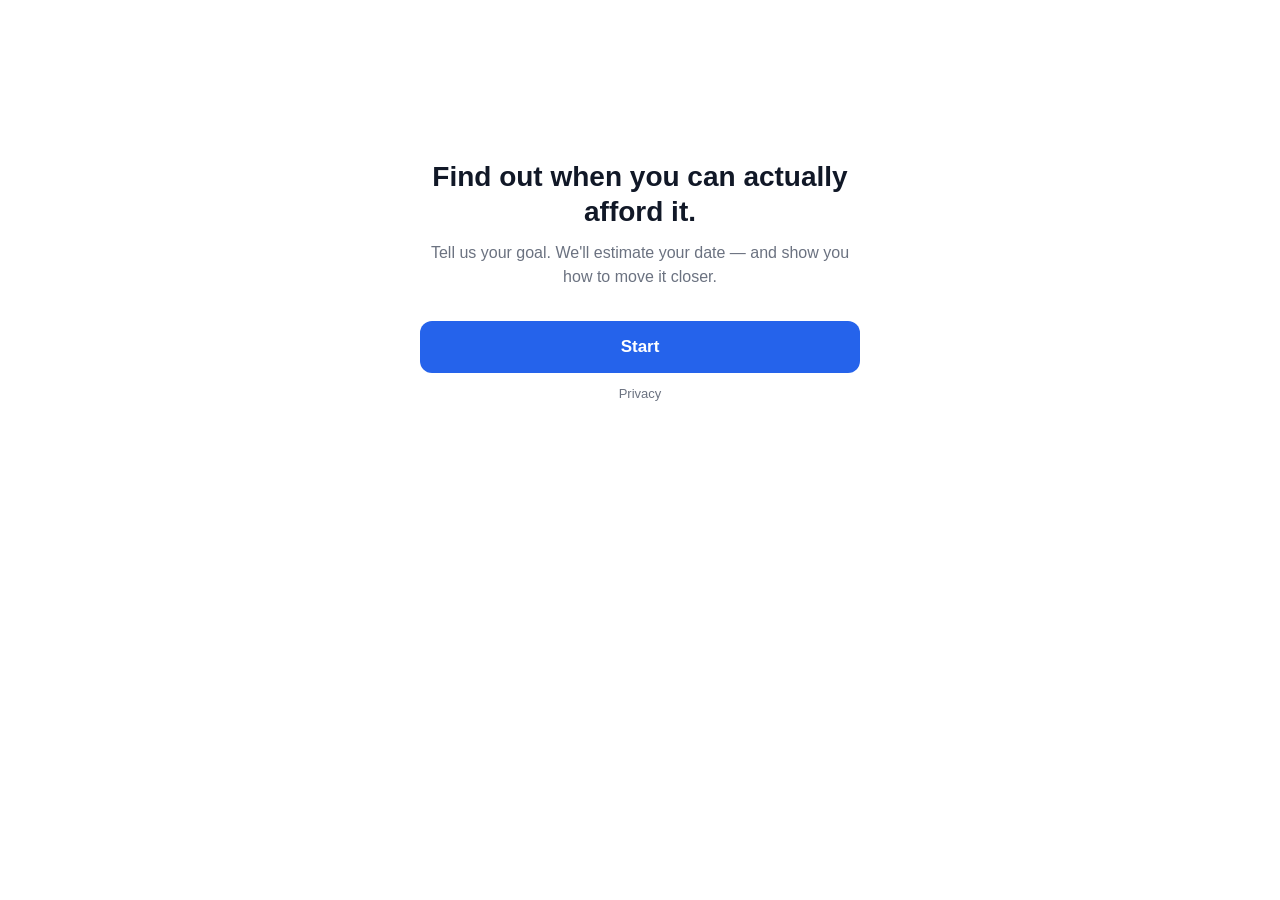
==== index.html @ d9a48b0c "Initial release" ====
<!DOCTYPE html>
<html lang="en">
<head>
<meta charset="UTF-8">
<meta name="viewport" content="width=device-width, initial-scale=1.0">
<title>Goal Planner — Find out when you can afford it</title>
<meta name="description" content="Tell us your goal. We'll estimate your date — and show you how to move it closer.">

<!-- og:url is a placeholder — replace with the real deployed URL. -->
<meta property="og:type" content="website">
<meta property="og:url" content="https://goalplanner.app/">
<meta property="og:title" content="Goal Planner — Find out when you can actually afford it">
<meta property="og:description" content="Tell us your goal. We'll estimate your date — and show you how to move it closer.">
<meta property="og:image" content="assets/og-image.png">
<meta name="twitter:card" content="summary_large_image">
<meta name="twitter:title" content="Goal Planner — Find out when you can actually afford it">
<meta name="twitter:description" content="Tell us your goal. We'll estimate your date — and show you how to move it closer.">
<meta name="twitter:image" content="assets/og-image.png">

<link rel="stylesheet" href="css/style.css">
</head>
<body>
<div class="app-shell">

  <!-- Step 0: Landing -->
  <section id="step-0" class="step is-active" data-step="0">
    <div class="landing">
      <h1>Find out when you can actually afford it.</h1>
      <p class="sub-line">Tell us your goal. We'll estimate your date — and show you how to move it closer.</p>
      <button type="button" class="btn btn-primary" id="start-btn">Start</button>
    </div>
  </section>

  <!-- Step 1: Goal -->
  <section id="step-1" class="step" data-step="1">
    <button type="button" class="btn-back" data-back>&larr; Back</button>
    <h2>What do you want?</h2>

    <label for="goal-name">Goal</label>
    <input type="text" id="goal-name" placeholder="e.g. A new car" autocomplete="off">

    <div class="chip-row" id="preset-chips">
      <button type="button" class="chip" data-preset="Car" data-cost="800000">Car</button>
      <button type="button" class="chip" data-preset="Bike" data-cost="80000">Bike</button>
      <button type="button" class="chip" data-preset="Trip" data-cost="150000">Trip</button>
      <button type="button" class="chip" data-preset="Wedding" data-cost="1500000">Wedding</button>
      <button type="button" class="chip" data-preset="House down payment" data-cost="1000000">House down payment</button>
      <button type="button" class="chip" data-preset="" data-cost="">Custom</button>
    </div>

    <label for="goal-cost">Estimated cost</label>
    <div class="input-prefix">
      <span class="prefix">₹</span>
      <input type="number" id="goal-cost" inputmode="numeric" min="0" placeholder="0">
    </div>

    <p class="field-error" id="goal-error" hidden></p>

    <button type="button" class="btn btn-primary" id="to-step-2">Next</button>
  </section>

  <!-- Step 2: Finances -->
  <section id="step-2" class="step" data-step="2">
    <button type="button" class="btn-back" data-back>&larr; Back</button>
    <h2>Your finances</h2>

    <label for="current-savings">Saved so far</label>
    <div class="input-prefix">
      <span class="prefix">₹</span>
      <input type="number" id="current-savings" inputmode="numeric" min="0" placeholder="0">
    </div>

    <label for="monthly-income">Monthly take-home income</label>
    <div class="input-prefix">
      <span class="prefix">₹</span>
      <input type="number" id="monthly-income" inputmode="numeric" min="0" placeholder="0">
    </div>

    <label for="monthly-expenses">Monthly expenses</label>
    <div class="input-prefix">
      <span class="prefix">₹</span>
      <input type="number" id="monthly-expenses" inputmode="numeric" min="0" placeholder="0">
    </div>
    <p class="helper-text">
      Not sure? A common starting point is 70% of income
      <button type="button" class="btn-link" id="fill-70">Use 70%</button>
    </p>

    <details class="target-date-section" id="target-date-details">
      <summary>I have a target date</summary>
      <div class="target-date-fields">
        <label for="target-month">Month</label>
        <select id="target-month">
          <option value="1">January</option>
          <option value="2">February</option>
          <option value="3">March</option>
          <option value="4">April</option>
          <option value="5">May</option>
          <option value="6">June</option>
          <option value="7">July</option>
          <option value="8">August</option>
          <option value="9">September</option>
          <option value="10">October</option>
          <option value="11">November</option>
          <option value="12">December</option>
        </select>

        <label for="target-year">Year</label>
        <input type="number" id="target-year" inputmode="numeric" placeholder="2027">
      </div>
    </details>

    <p class="field-error" id="finances-error" hidden></p>

    <button type="button" class="btn btn-primary" id="to-step-3">See my date</button>
  </section>

  <!-- Step 3: Reveal -->
  <section id="step-3" class="step" data-step="3">
    <button type="button" class="btn-back" data-back>&larr; Back</button>
    <h2 class="sr-only">Your result</h2>

    <div class="reveal">
      <div aria-live="polite">
        <p class="reveal-eyebrow" id="reveal-eyebrow">At your current pace</p>
        <p class="reveal-headline" id="reveal-headline">—</p>
        <p class="reveal-subline" id="reveal-subline" hidden></p>

        <p class="reveal-unreachable-msg" id="reveal-unreachable-msg" hidden>Move the sliders to see what would make this possible.</p>

        <p class="reveal-gap-sentence" id="reveal-gap-sentence"></p>
      </div>

      <div class="whatif-sliders">
        <div class="slider-group">
          <label for="savings-slider">Monthly savings <span class="slider-value" id="savings-slider-value"></span></label>
          <input type="range" id="savings-slider" min="0" max="0" step="500" value="0">
        </div>

        <div class="slider-group">
          <label for="goal-slider">Goal amount <span class="slider-value" id="goal-slider-value"></span></label>
          <input type="range" id="goal-slider" min="-30" max="30" step="1" value="0">
        </div>
      </div>

      <div class="preset-row" id="preset-row">
        <button type="button" class="preset-btn" data-preset="current">Current</button>
        <button type="button" class="preset-btn" data-preset="faster">Faster</button>
        <button type="button" class="preset-btn" data-preset="aggressive">Aggressive</button>
      </div>

      <div class="share-row">
        <button type="button" class="btn btn-secondary" id="share-btn">Share this result</button>
      </div>

      <p class="disclaimer">Estimates based on the numbers you entered. Not financial advice.</p>

      <div class="retention-card" id="retention-card">
        <div class="retention-prompt" id="retention-prompt">
          <p class="retention-question">Want a monthly update on this date?</p>
          <form class="retention-form" id="retention-form">
            <input type="email" id="retention-email" placeholder="you@example.com" required aria-label="Email address">
            <button type="submit" class="btn-retention" id="retention-submit">Yes</button>
          </form>
        </div>
        <p class="retention-thankyou" id="retention-thankyou" hidden>Thanks — we'll keep you posted.</p>
      </div>
    </div>
  </section>

  <footer class="app-footer">
    <a href="privacy.html">Privacy</a>
  </footer>

  <!-- Share card panel -->
  <div class="share-panel" id="share-panel" hidden>
    <div class="share-panel-inner">
      <img id="share-card-preview" class="share-card-preview" alt="Shareable result card">
      <div class="share-panel-actions">
        <a id="share-whatsapp-link" class="btn btn-primary" target="_blank" rel="noopener">Share on WhatsApp</a>
        <button type="button" class="btn btn-secondary" id="share-copy-link-btn">Copy link</button>
        <a id="share-download-link" class="btn btn-secondary" download="goal-planner-result.png">Download PNG</a>
        <button type="button" class="btn-link" id="share-close-btn">Close</button>
      </div>
    </div>
  </div>

</div>

<script type="module" src="js/app.js"></script>
</body>
</html>
---- css/style.css ----
:root {
  --accent: #2563eb;
  --accent-dark: #1d4ed8;
  --text: #111827;
  --text-muted: #6b7280;
  --border: #d1d5db;
  --bg: #ffffff;
  --error: #dc2626;
  --font: -apple-system, BlinkMacSystemFont, "Segoe UI", Roboto, Helvetica, Arial, sans-serif;
}

* {
  box-sizing: border-box;
}

html,
body {
  margin: 0;
  padding: 0;
}

body {
  font-family: var(--font);
  color: var(--text);
  background: var(--bg);
  line-height: 1.5;
}

.app-shell {
  max-width: 480px;
  margin: 0 auto;
  padding: 24px 20px 40px;
  min-height: 100vh;
}

.step {
  display: none;
}

.step.is-active {
  display: block;
}

h1 {
  font-size: 1.75rem;
  line-height: 1.25;
  margin: 0 0 12px;
}

h2 {
  font-size: 1.375rem;
  margin: 0 0 20px;
}

.landing {
  padding-top: 15vh;
  text-align: center;
}

.sub-line {
  color: var(--text-muted);
  margin: 0 0 32px;
  font-size: 1rem;
}

label {
  display: block;
  font-weight: 600;
  font-size: 0.9375rem;
  margin: 20px 0 8px;
}

input[type="text"],
input[type="number"],
select {
  width: 100%;
  min-height: 48px;
  padding: 12px 14px;
  font-size: 1rem;
  border: 1px solid var(--border);
  border-radius: 10px;
  font-family: inherit;
  background: var(--bg);
  color: var(--text);
}

input:focus,
select:focus {
  outline: none;
  border-color: var(--accent);
  box-shadow: 0 0 0 3px rgba(37, 99, 235, 0.15);
}

.input-prefix {
  position: relative;
  display: flex;
  align-items: center;
}

.input-prefix .prefix {
  position: absolute;
  left: 14px;
  color: var(--text-muted);
  font-size: 1rem;
  pointer-events: none;
}

.input-prefix input {
  padding-left: 30px;
}

.btn {
  display: flex;
  align-items: center;
  justify-content: center;
  width: 100%;
  min-height: 52px;
  border: none;
  border-radius: 12px;
  font-size: 1.0625rem;
  font-weight: 600;
  font-family: inherit;
  cursor: pointer;
  text-decoration: none;
  box-sizing: border-box;
}

.btn-primary {
  background: var(--accent);
  color: #ffffff;
  margin-top: 28px;
}

.btn-primary:active {
  background: var(--accent-dark);
}

.btn-secondary {
  background: #eff6ff;
  color: var(--accent);
}

.btn-secondary:active {
  background: #dbeafe;
}

.btn-back {
  display: inline-flex;
  align-items: center;
  background: none;
  border: none;
  color: var(--text-muted);
  font-size: 0.9375rem;
  font-family: inherit;
  padding: 8px 0;
  margin-bottom: 8px;
  min-height: 44px;
  cursor: pointer;
  text-decoration: none;
}

.btn-link {
  background: none;
  border: none;
  color: var(--accent);
  font-weight: 600;
  font-family: inherit;
  font-size: inherit;
  padding: 0;
  margin-left: 4px;
  cursor: pointer;
  min-height: 44px;
}

.chip-row {
  display: flex;
  flex-wrap: wrap;
  gap: 8px;
  margin: 12px 0 4px;
}

.chip {
  min-height: 44px;
  padding: 0 16px;
  border: 1px solid var(--border);
  border-radius: 999px;
  background: var(--bg);
  color: var(--text);
  font-family: inherit;
  font-size: 0.9375rem;
  cursor: pointer;
}

.chip:active {
  background: #eff6ff;
  border-color: var(--accent);
}

.helper-text {
  color: var(--text-muted);
  font-size: 0.875rem;
  margin: 8px 0 0;
}

.target-date-section {
  margin-top: 24px;
  border-top: 1px solid var(--border);
  padding-top: 16px;
}

.target-date-section summary {
  cursor: pointer;
  font-weight: 600;
  min-height: 44px;
  display: flex;
  align-items: center;
}

.target-date-fields {
  display: flex;
  flex-wrap: wrap;
  align-items: center;
  gap: 8px 12px;
  margin-top: 12px;
}

.target-date-fields label {
  margin: 0;
  font-weight: 500;
}

.target-date-fields select,
.target-date-fields input {
  flex: 1;
  min-width: 100px;
}

.field-error {
  color: var(--error);
  font-size: 0.875rem;
  margin: 16px 0 0;
}

/* Reveal screen */

.reveal-eyebrow {
  color: var(--text-muted);
  font-size: 0.9375rem;
  font-weight: 600;
  margin: 8px 0 4px;
}

.reveal-headline {
  font-size: 2.5rem;
  line-height: 1.15;
  font-weight: 800;
  margin: 0 0 16px;
}

@keyframes reveal-pulse {
  0% { opacity: 0.45; transform: translateY(3px); }
  100% { opacity: 1; transform: translateY(0); }
}

.reveal-headline.pulse {
  animation: reveal-pulse 0.2s ease-out;
}

.reveal-subline {
  font-size: 1rem;
  color: var(--text-muted);
  margin: -8px 0 16px;
}

.reveal-unreachable-msg {
  background: #fef3c7;
  color: #92400e;
  border-radius: 10px;
  padding: 12px 14px;
  font-size: 0.9375rem;
  font-weight: 600;
  margin: 0 0 16px;
}

.reveal-gap-sentence {
  font-size: 1.0625rem;
  margin: 0 0 28px;
}

.whatif-sliders {
  border-top: 1px solid var(--border);
  padding-top: 20px;
}

.slider-group {
  margin-bottom: 24px;
}

.slider-group label {
  display: flex;
  justify-content: space-between;
  align-items: baseline;
  margin: 0 0 10px;
}

.slider-value {
  font-weight: 700;
  color: var(--accent);
}

input[type="range"] {
  width: 100%;
  height: 44px;
  margin: 0;
  accent-color: var(--accent);
  cursor: pointer;
}

input[type="range"]:focus-visible {
  outline: 3px solid var(--accent);
  outline-offset: 4px;
  border-radius: 8px;
}

.preset-row {
  display: flex;
  gap: 8px;
  margin: 4px 0 28px;
}

.preset-btn {
  flex: 1;
  min-height: 44px;
  border: 1px solid var(--border);
  border-radius: 10px;
  background: var(--bg);
  color: var(--text);
  font-family: inherit;
  font-size: 0.9375rem;
  font-weight: 600;
  cursor: pointer;
}

.preset-btn:active {
  background: #eff6ff;
  border-color: var(--accent);
}

.disclaimer {
  color: var(--text-muted);
  font-size: 0.8125rem;
  text-align: center;
  margin: 0;
}

.share-row {
  margin: 0 0 20px;
}

.share-panel {
  position: fixed;
  inset: 0;
  background: rgba(17, 24, 39, 0.6);
  display: flex;
  align-items: center;
  justify-content: center;
  padding: 24px;
  z-index: 50;
}

.share-panel[hidden] {
  display: none;
}

.share-panel-inner {
  width: 100%;
  max-width: 320px;
  display: flex;
  flex-direction: column;
  align-items: center;
}

.share-card-preview {
  width: 100%;
  max-width: 260px;
  border-radius: 16px;
  box-shadow: 0 12px 32px rgba(0, 0, 0, 0.35);
  margin-bottom: 20px;
}

.share-panel-actions {
  display: flex;
  flex-direction: column;
  gap: 10px;
  width: 100%;
}

.share-panel-actions .btn-link {
  align-self: center;
}

.retention-card {
  margin-top: 32px;
  padding-top: 20px;
  border-top: 1px solid var(--border);
  text-align: center;
}

.retention-question {
  color: var(--text-muted);
  font-size: 0.875rem;
  margin: 0 0 10px;
}

.retention-form {
  display: flex;
  gap: 8px;
}

.retention-form input[type="email"] {
  flex: 1;
  min-height: 44px;
  padding: 10px 12px;
  font-size: 0.9375rem;
  border: 1px solid var(--border);
  border-radius: 8px;
  font-family: inherit;
  background: var(--bg);
  color: var(--text);
}

.btn-retention {
  min-height: 44px;
  padding: 0 20px;
  border: none;
  border-radius: 8px;
  background: var(--accent);
  color: #ffffff;
  font-family: inherit;
  font-size: 0.9375rem;
  font-weight: 600;
  cursor: pointer;
}

.retention-thankyou {
  color: var(--text-muted);
  font-size: 0.875rem;
  margin: 0;
}

/* Static pages (privacy) */

.static-page h2 {
  font-size: 1.125rem;
  margin: 28px 0 12px;
}

.static-page p {
  margin: 0 0 12px;
}

.static-page a {
  color: var(--accent);
}

.privacy-list {
  margin: 0 0 12px;
  padding-left: 20px;
}

.privacy-list li {
  margin-bottom: 14px;
}

/* Footer */

.app-footer {
  max-width: 480px;
  margin: 0 auto;
  padding: 8px 20px 32px;
  text-align: center;
}

.app-footer a {
  color: var(--text-muted);
  font-size: 0.8125rem;
  text-decoration: none;
}

.app-footer a:active {
  color: var(--accent);
}

/* Screen-reader-only content: keeps heading structure without changing the visual design */

.sr-only {
  position: absolute;
  width: 1px;
  height: 1px;
  padding: 0;
  margin: -1px;
  overflow: hidden;
  clip: rect(0, 0, 0, 0);
  white-space: nowrap;
  border: 0;
}
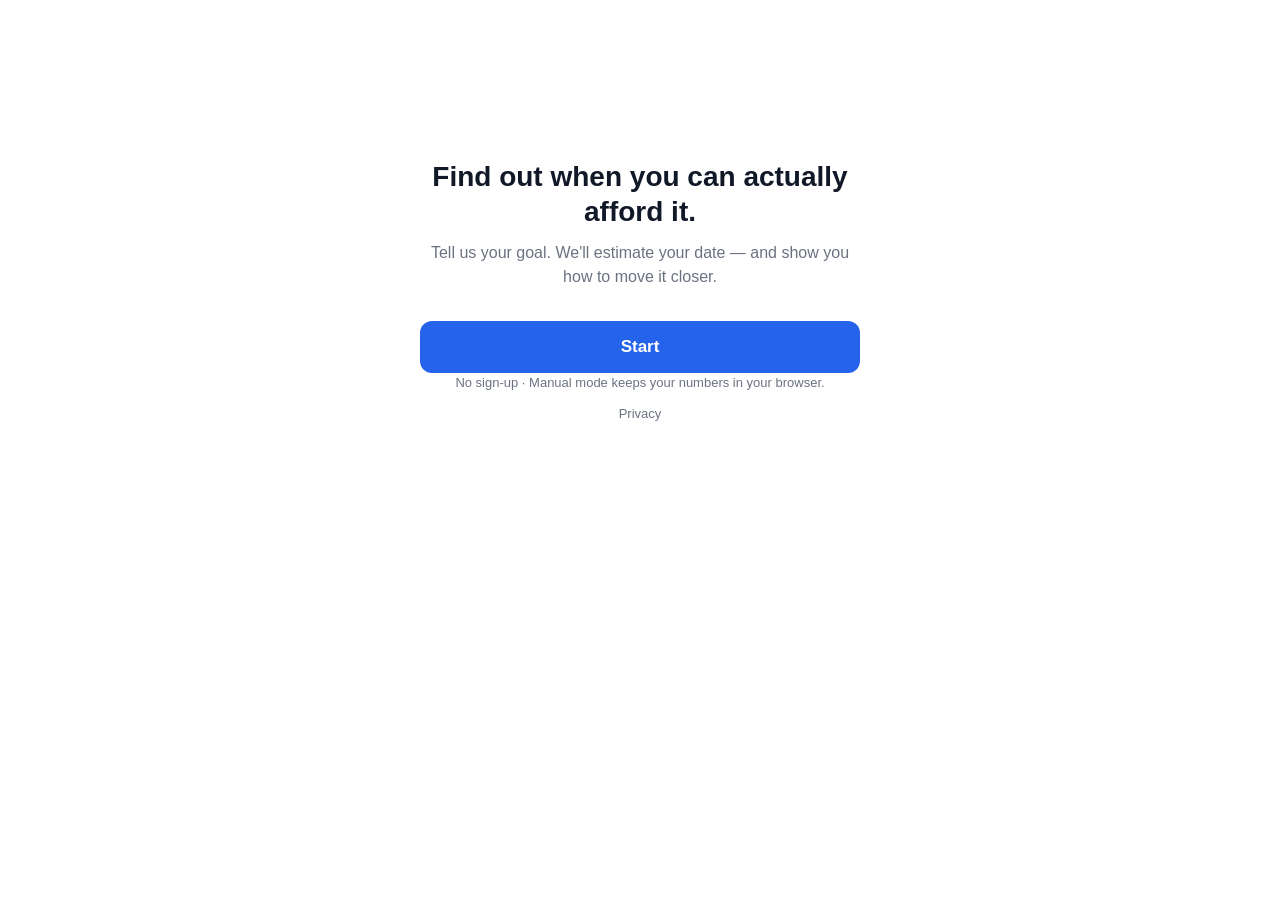
==== commit d337e9cf: "docs: add AI privacy disclosure and landing reassurance" ====
--- a/index.html
+++ b/index.html
@@ -28,35 +28,49 @@
       <h1>Find out when you can actually afford it.</h1>
       <p class="sub-line">Tell us your goal. We'll estimate your date — and show you how to move it closer.</p>
       <button type="button" class="btn btn-primary" id="start-btn">Start</button>
+      <p class="disclaimer landing-reassurance">No sign-up · Manual mode keeps your numbers in your browser.</p>
     </div>
   </section>
 
   <!-- Step 1: Goal -->
   <section id="step-1" class="step" data-step="1">
     <button type="button" class="btn-back" data-back>&larr; Back</button>
-    <h2>What do you want?</h2>
-
-    <label for="goal-name">Goal</label>
-    <input type="text" id="goal-name" placeholder="e.g. A new car" autocomplete="off">
-
-    <div class="chip-row" id="preset-chips">
-      <button type="button" class="chip" data-preset="Car" data-cost="800000">Car</button>
-      <button type="button" class="chip" data-preset="Bike" data-cost="80000">Bike</button>
-      <button type="button" class="chip" data-preset="Trip" data-cost="150000">Trip</button>
-      <button type="button" class="chip" data-preset="Wedding" data-cost="1500000">Wedding</button>
-      <button type="button" class="chip" data-preset="House down payment" data-cost="1000000">House down payment</button>
-      <button type="button" class="chip" data-preset="" data-cost="">Custom</button>
-    </div>
-
-    <label for="goal-cost">Estimated cost</label>
-    <div class="input-prefix">
-      <span class="prefix">₹</span>
-      <input type="number" id="goal-cost" inputmode="numeric" min="0" placeholder="0">
-    </div>
-
-    <p class="field-error" id="goal-error" hidden></p>
-
-    <button type="button" class="btn btn-primary" id="to-step-2">Next</button>
+
+    <!-- AI free-text goal entry (V1/B1) — shown only when PARSE_ENABLED is true -->
+    <div class="ai-goal-entry" id="ai-goal-entry" hidden>
+      <h2>Tell us your goal</h2>
+      <label for="ai-goal-text">What do you want?</label>
+      <textarea id="ai-goal-text" maxlength="300" rows="3" placeholder="e.g. I want to buy a bike in about 2 years"></textarea>
+      <p class="field-error" id="ai-goal-error" hidden></p>
+      <button type="button" class="btn btn-primary" id="ai-parse-btn">Continue</button>
+      <button type="button" class="btn-link" id="ai-manual-link">Enter details manually</button>
+    </div>
+
+    <div id="manual-goal-fields">
+      <h2>What do you want?</h2>
+
+      <label for="goal-name">Goal</label>
+      <input type="text" id="goal-name" placeholder="e.g. A new car" autocomplete="off">
+
+      <div class="chip-row" id="preset-chips">
+        <button type="button" class="chip" data-preset="Car" data-cost="800000">Car</button>
+        <button type="button" class="chip" data-preset="Bike" data-cost="80000">Bike</button>
+        <button type="button" class="chip" data-preset="Trip" data-cost="150000">Trip</button>
+        <button type="button" class="chip" data-preset="Wedding" data-cost="1500000">Wedding</button>
+        <button type="button" class="chip" data-preset="House down payment" data-cost="1000000">House down payment</button>
+        <button type="button" class="chip" data-preset="" data-cost="">Custom</button>
+      </div>
+
+      <label for="goal-cost">Estimated cost</label>
+      <div class="input-prefix">
+        <span class="prefix">₹</span>
+        <input type="number" id="goal-cost" inputmode="numeric" min="0" placeholder="0">
+      </div>
+
+      <p class="field-error" id="goal-error" hidden></p>
+
+      <button type="button" class="btn btn-primary" id="to-step-2">Next</button>
+    </div>
   </section>
 
   <!-- Step 2: Finances -->
--- a/css/style.css
+++ b/css/style.css
@@ -63,6 +63,10 @@
   font-size: 1rem;
 }
 
+.landing-reassurance {
+  margin-top: 16px;
+}
+
 label {
   display: block;
   font-weight: 600;
@@ -238,6 +242,34 @@
 .field-error {
   color: var(--error);
   font-size: 0.875rem;
+  margin: 16px 0 0;
+}
+
+/* AI free-text goal entry (V1/B1) */
+
+.ai-goal-entry textarea {
+  width: 100%;
+  min-height: 96px;
+  padding: 12px 14px;
+  font-size: 1rem;
+  border: 1px solid var(--border);
+  border-radius: 10px;
+  font-family: inherit;
+  background: var(--bg);
+  color: var(--text);
+  resize: vertical;
+}
+
+.ai-goal-entry textarea:focus {
+  outline: none;
+  border-color: var(--accent);
+  box-shadow: 0 0 0 3px rgba(37, 99, 235, 0.15);
+}
+
+.ai-goal-entry .btn-link {
+  display: block;
+  width: 100%;
+  text-align: center;
   margin: 16px 0 0;
 }
 
